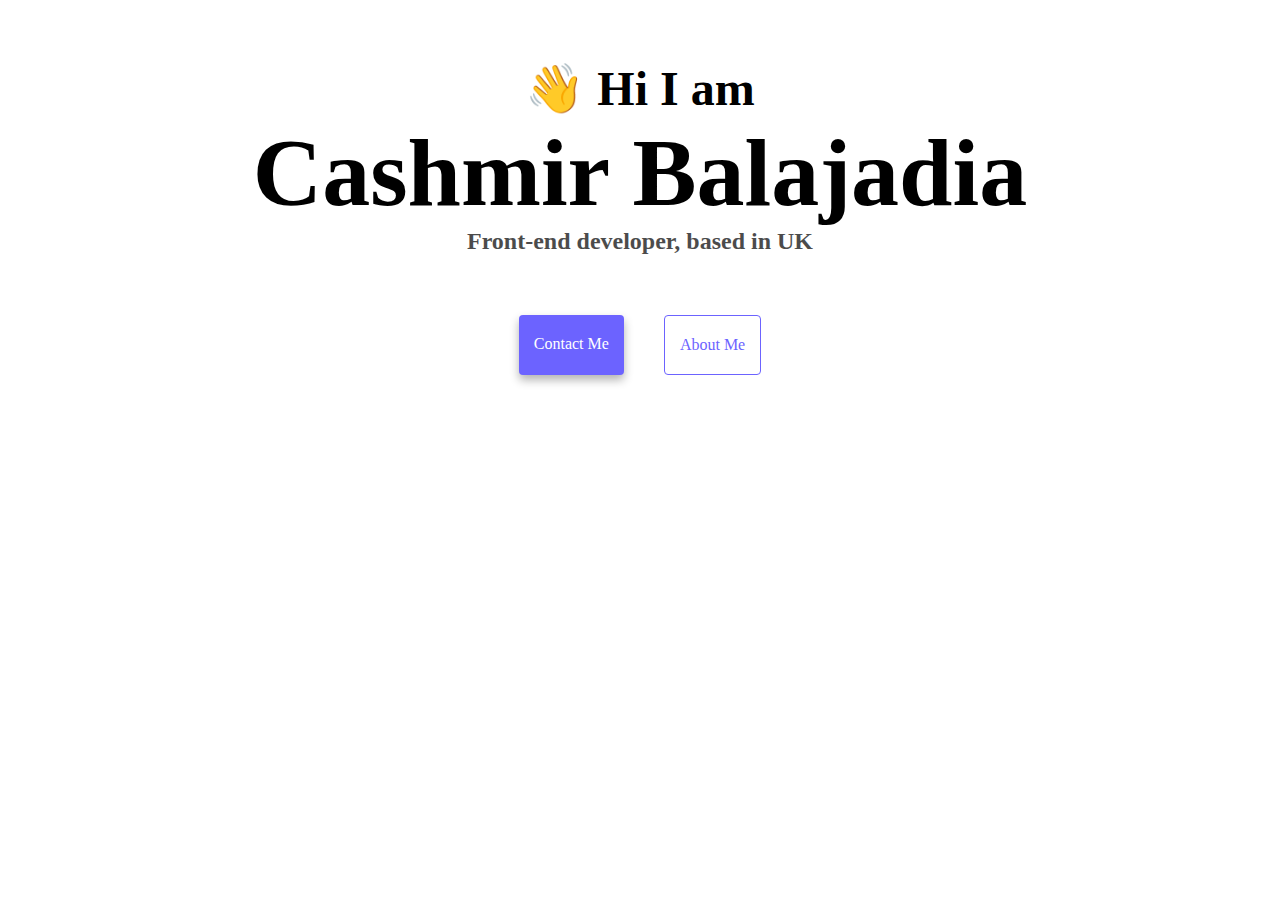
==== index.html @ 4b9f1b69 "created the base html and styles" ====
<!DOCTYPE html>
<html lang="en">
  <head>
    <meta charset="UTF-8" />
    <meta name="viewport" content="width=device-width, initial-scale=1.0" />
    <title>Responsive Learning Review</title>
    <link rel="stylesheet" href="styles.css" />
  </head>
  <body>
    <h2>👋 Hi I am</h2>
    <h1>Cashmir Balajadia</h1>
    <h3>Front-end developer, based in UK</h3>
    <div class="navigation-links">
      <a href="about.html#contact" class="contact-link">Contact Me</a>
      <a href="about.html" class="about-link">About Me</a>
    </div>
  </body>
</html>
---- styles.css ----
:root {
  --primary-color: #6c63ff;
  --secondary-color: #f5f2fe;
  --box-shadow: 0 5px 10px rgba(0, 0, 0, 0.3);
}

body {
  margin: 60px auto;
  max-width: 800px;
}

h1,
h2,
h3 {
  text-align: center;
  margin: 0;
}

h1 {
  font-size: 96px;
}

h2 {
  font-size: 48px;
}

h3 {
  font-size: 24px;
  opacity: 0.7;
}

p {
  background: var(--secondary-color);
  padding: 20px;
  border-radius: 4px;
  font-size: 18px;
  line-height: 1.5;
  text-align: center;
}

.navigation-links {
  display: flex;
  justify-content: center;
  margin-top: 40px;
}

.navigation-links a {
  padding: 20px 15px;
  margin: 20px;
  border-radius: 4px;
  text-decoration: none;
  text-transform: capitalize;
}

.contact-link {
  background: var(--primary-color);
  color: white;
  box-shadow: var(--box-shadow);
}

.about-link {
  color: var(--primary-color);
  border: 1px solid var(--primary-color);
}

.homepage-link {
  color: var(--primary-color);
  text-align: center;
  display: block;
}

.email-link {
  color: var(--primary-color);
  text-align: center;
  display: block;
  text-decoration: none;
  font-size: 28px;
}

.about-paragraphs {
  display: flex;
  justify-content: center;
  margin: 30px 0;
}

.about-paragraphs p {
  margin: 10px;
}
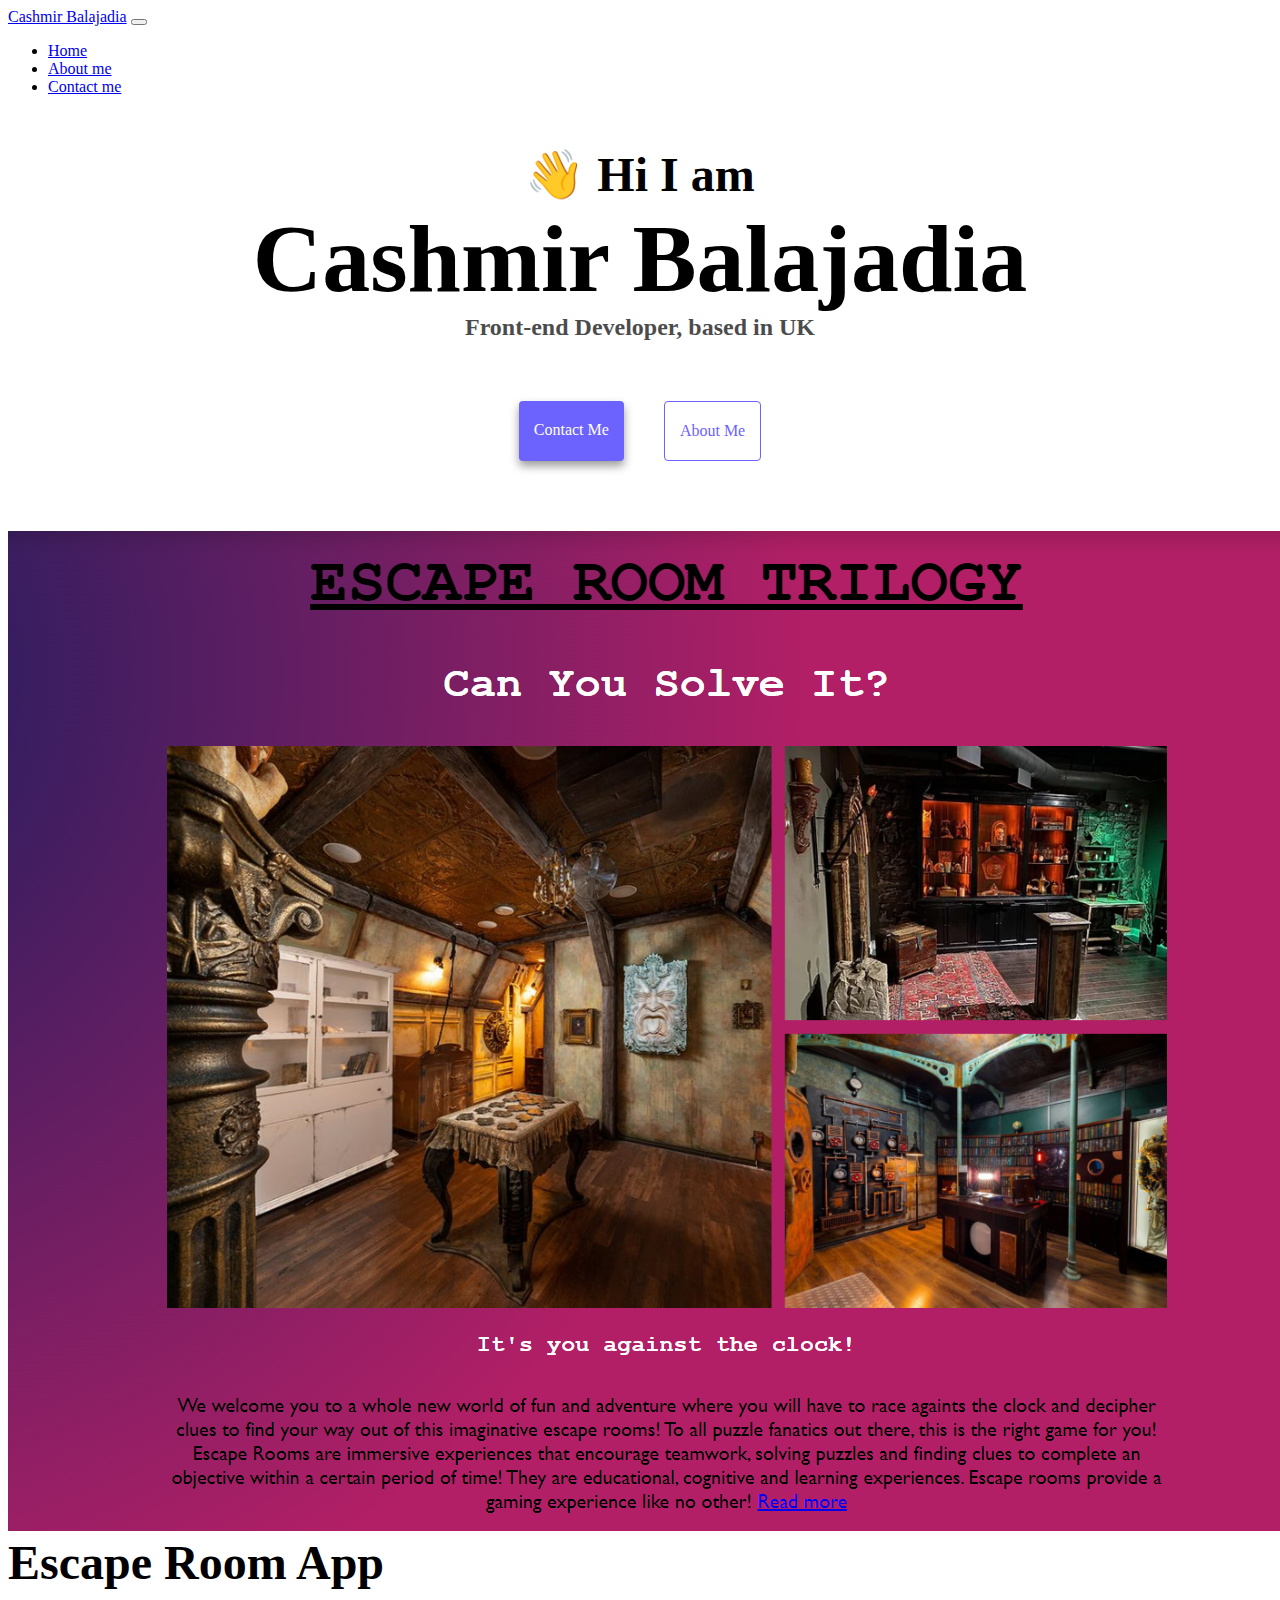
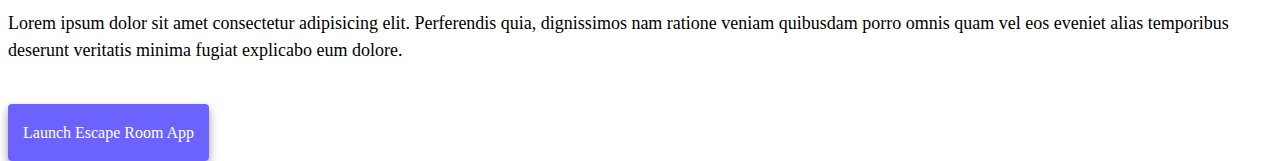
==== commit 45e6ec41: "updated all index content" ====
--- a/index.html
+++ b/index.html
@@ -3,16 +3,89 @@
   <head>
     <meta charset="UTF-8" />
     <meta name="viewport" content="width=device-width, initial-scale=1.0" />
-    <title>Responsive Learning Review</title>
-    <link rel="stylesheet" href="styles.css" />
+    <!DOCTYPE html>
+    <html lang="en">
+      <head>
+        <meta charset="utf-8" />
+        <meta name="viewport" content="width=device-width, initial-scale=1" />
+
+        <link
+          href="https://cdn.jsdelivr.net/npm/bootstrap@5.3.2/dist/css/bootstrap.min.css"
+          rel="stylesheet"
+          integrity="sha384-T3c6CoIi6uLrA9TneNEoa7RxnatzjcDSCmG1MXxSR1GAsXEV/Dwwykc2MPK8M2HN"
+          crossorigin="anonymous"
+        />
+      </head>
+      <body>
+        <script
+          src="https://cdn.jsdelivr.net/npm/bootstrap@5.3.2/dist/js/bootstrap.bundle.min.js"
+          integrity="sha384-C6RzsynM9kWDrMNeT87bh95OGNyZPhcTNXj1NW7RuBCsyN/o0jlpcV8Qyq46cDfL"
+          crossorigin="anonymous"
+        ></script>
+        <link rel="stylesheet" href="styles.css" />
+      </body>
+    </html>
+    <title>Responsive Review Learning</title>
   </head>
   <body>
-    <h2>👋 Hi I am</h2>
-    <h1>Cashmir Balajadia</h1>
-    <h3>Front-end developer, based in UK</h3>
-    <div class="navigation-links">
-      <a href="about.html#contact" class="contact-link">Contact Me</a>
-      <a href="about.html" class="about-link">About Me</a>
+    <nav class="navbar navbar-expand-lg bg-body-tertiary">
+      <div class="container-fluid">
+        <a class="navbar-brand" href="#">Cashmir Balajadia</a>
+        <button
+          class="navbar-toggler"
+          type="button"
+          data-bs-toggle="collapse"
+          data-bs-target="#navbarNav"
+          aria-controls="navbarNav"
+          aria-expanded="false"
+          aria-label="Toggle navigation"
+        >
+          <span class="navbar-toggler-icon"></span>
+        </button>
+        <div class="collapse navbar-collapse" id="navbarNav">
+          <ul class="navbar-nav">
+            <li class="nav-item">
+              <a class="nav-link active" aria-current="page" href="#">Home</a>
+            </li>
+            <li class="nav-item">
+              <a class="nav-link" href="#">About me</a>
+            </li>
+            <li class="nav-item">
+              <a class="nav-link" href="#">Contact me</a>
+            </li>
+          </ul>
+        </div>
+      </div>
+    </nav>
+    <header>
+      <h2>👋 Hi I am</h2>
+      <h1>Cashmir Balajadia</h1>
+      <h3>Front-end Developer, based in UK</h3>
+      <div class="navigation-links">
+        <a href="contact.html" class="primary-link">Contact Me</a>
+        <a href="about.html" class="secondary-link">About Me</a>
+      </div>
+    </header>
+    <div class="container project-section">
+      <div class="row">
+        <div class="col-sm-6">
+          <img
+            src="images/SheCodes Basic image.png"
+            alt="escape-image"
+            class="img-fluid"
+          />
+        </div>
+        <div class="col-sm-6">
+          <h2>Escape Room App</h2>
+          <p>
+            Lorem ipsum dolor sit amet consectetur adipisicing elit. Perferendis
+            quia, dignissimos nam ratione veniam quibusdam porro omnis quam vel
+            eos eveniet alias temporibus deserunt veritatis minima fugiat
+            explicabo eum dolore.
+          </p>
+          <a href="#" class="primary-link">Launch Escape Room App</a>
+        </div>
+      </div>
     </div>
   </body>
 </html>
--- a/styles.css
+++ b/styles.css
@@ -1,88 +1,65 @@
-:root {
-  --primary-color: #6c63ff;
-  --secondary-color: #f5f2fe;
-  --box-shadow: 0 5px 10px rgba(0, 0, 0, 0.3);
+header {
+  margin: 50px 0;
 }
 
-body {
-  margin: 60px auto;
-  max-width: 800px;
-}
-
-h1,
+header h1,
 h2,
 h3 {
   text-align: center;
   margin: 0;
 }
 
-h1 {
+header h1 {
   font-size: 96px;
+  margin: 0;
 }
 
-h2 {
+header h2 {
   font-size: 48px;
 }
 
-h3 {
+header h3 {
   font-size: 24px;
   opacity: 0.7;
 }
 
-p {
-  background: var(--secondary-color);
-  padding: 20px;
-  border-radius: 4px;
-  font-size: 18px;
-  line-height: 1.5;
-  text-align: center;
-}
-
 .navigation-links {
+  margin-top: 40px;
   display: flex;
   justify-content: center;
-  margin-top: 40px;
 }
 
 .navigation-links a {
+  margin: 20px;
+}
+
+.primary-link {
+  background: #6c63ff;
+  color: white;
+  box-shadow: 0px 5px 10px rgba(0, 0, 0, 0.4);
   padding: 20px 15px;
-  margin: 20px;
   border-radius: 4px;
   text-decoration: none;
   text-transform: capitalize;
 }
 
-.contact-link {
-  background: var(--primary-color);
-  color: white;
-  box-shadow: var(--box-shadow);
+.secondary-link {
+  color: #6c63ff;
+  border: 1px solid #6c63ff;
+  padding: 20px 15px;
+  border-radius: 4px;
+  text-decoration: none;
+  text-transform: capitalize;
 }
 
-.about-link {
-  color: var(--primary-color);
-  border: 1px solid var(--primary-color);
+.project-section h2 {
+  font-size: 48px;
+  text-align: left;
+  margin-bottom: 20px;
 }
 
-.homepage-link {
-  color: var(--primary-color);
-  text-align: center;
-  display: block;
+.project-section p {
+  font-size: 18px;
+  line-height: 1.5;
+  margin-bottom: 60px;
 }
-
-.email-link {
-  color: var(--primary-color);
-  text-align: center;
-  display: block;
-  text-decoration: none;
-  font-size: 28px;
-}
-
-.about-paragraphs {
-  display: flex;
-  justify-content: center;
-  margin: 30px 0;
-}
-
-.about-paragraphs p {
-  margin: 10px;
-}
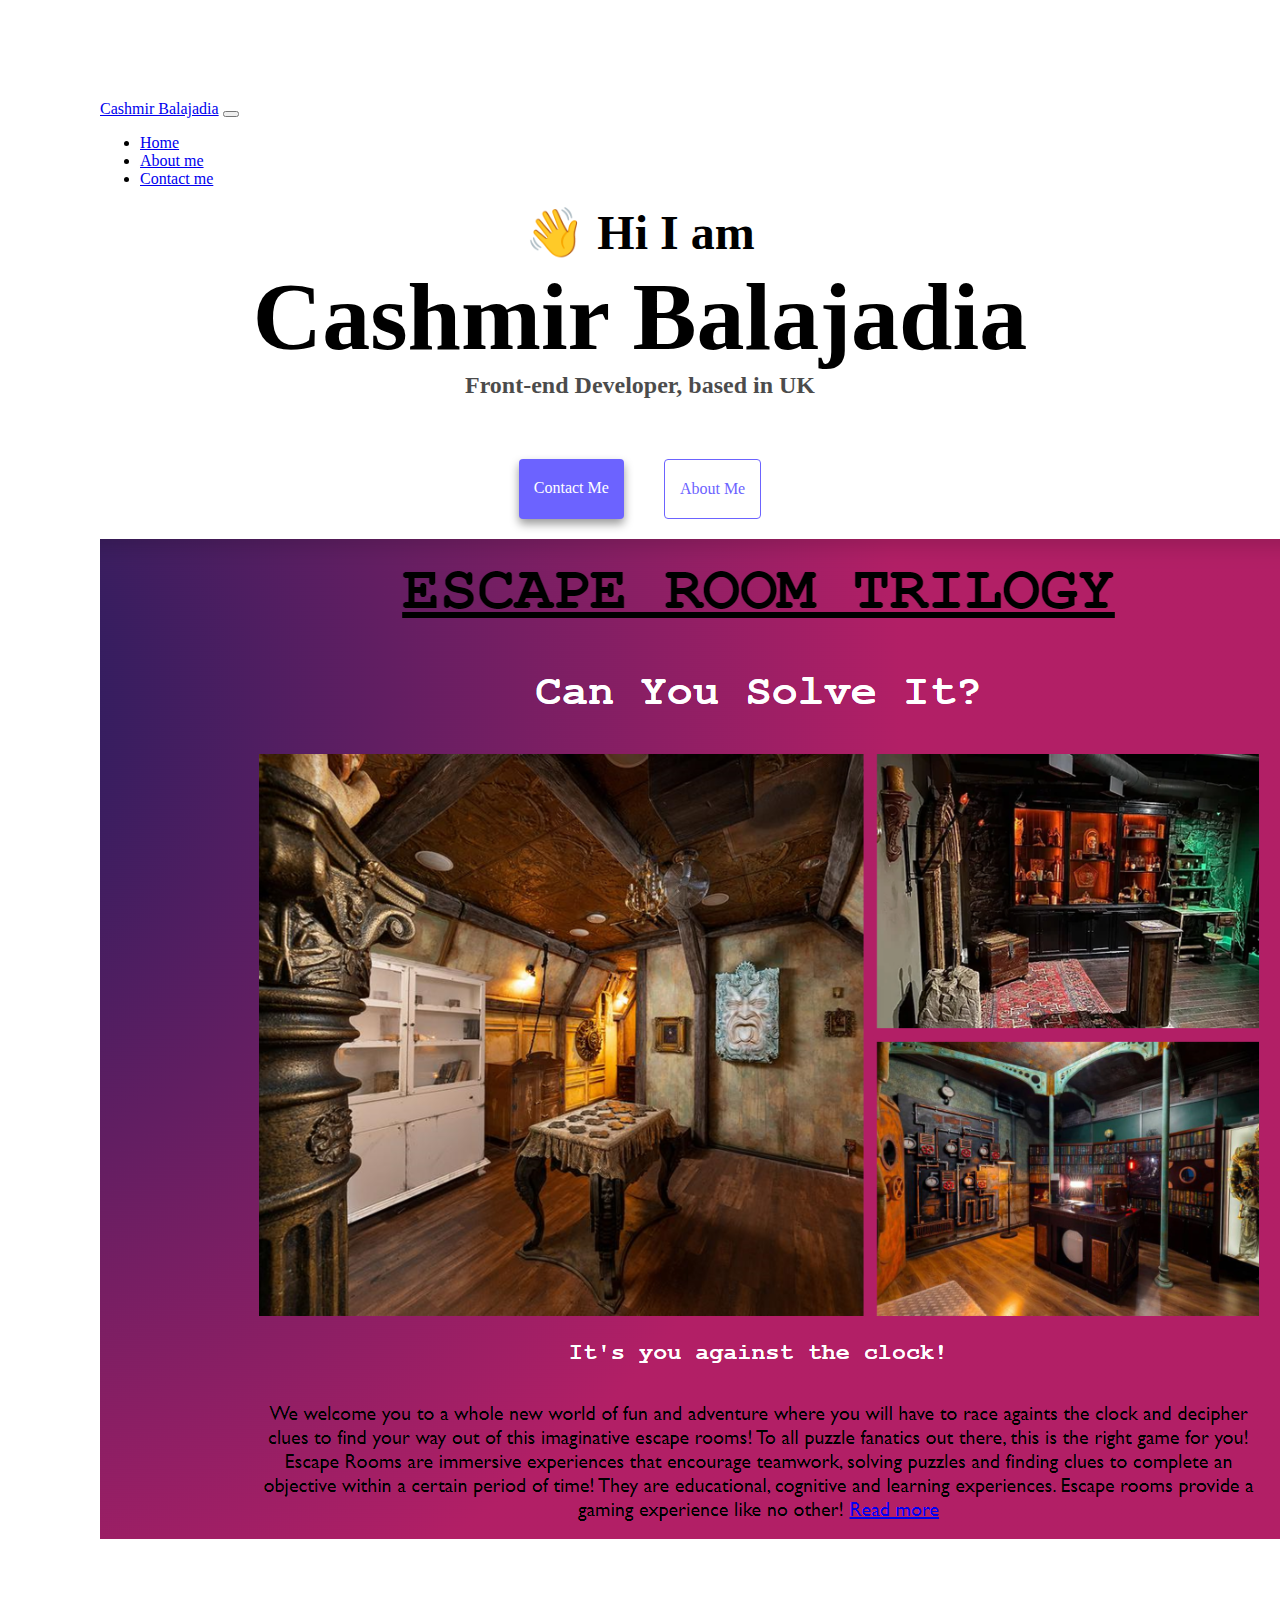
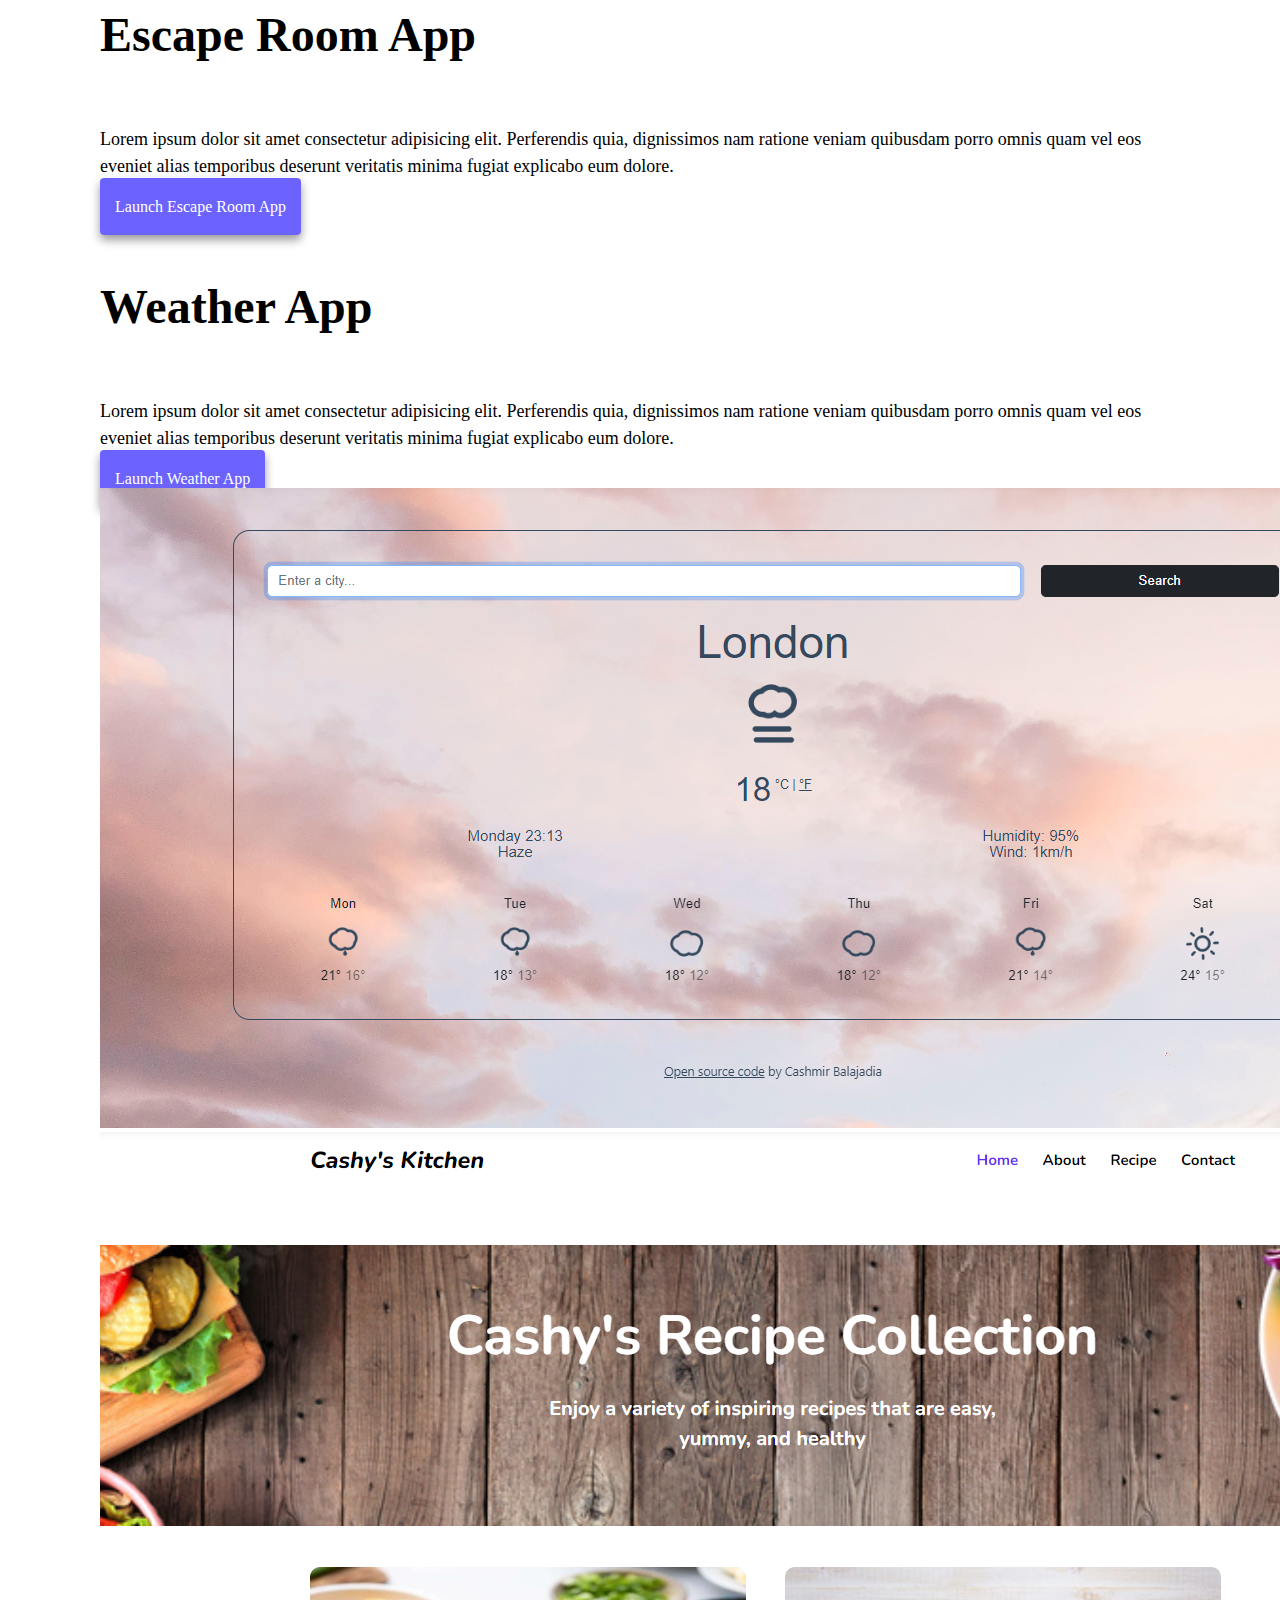
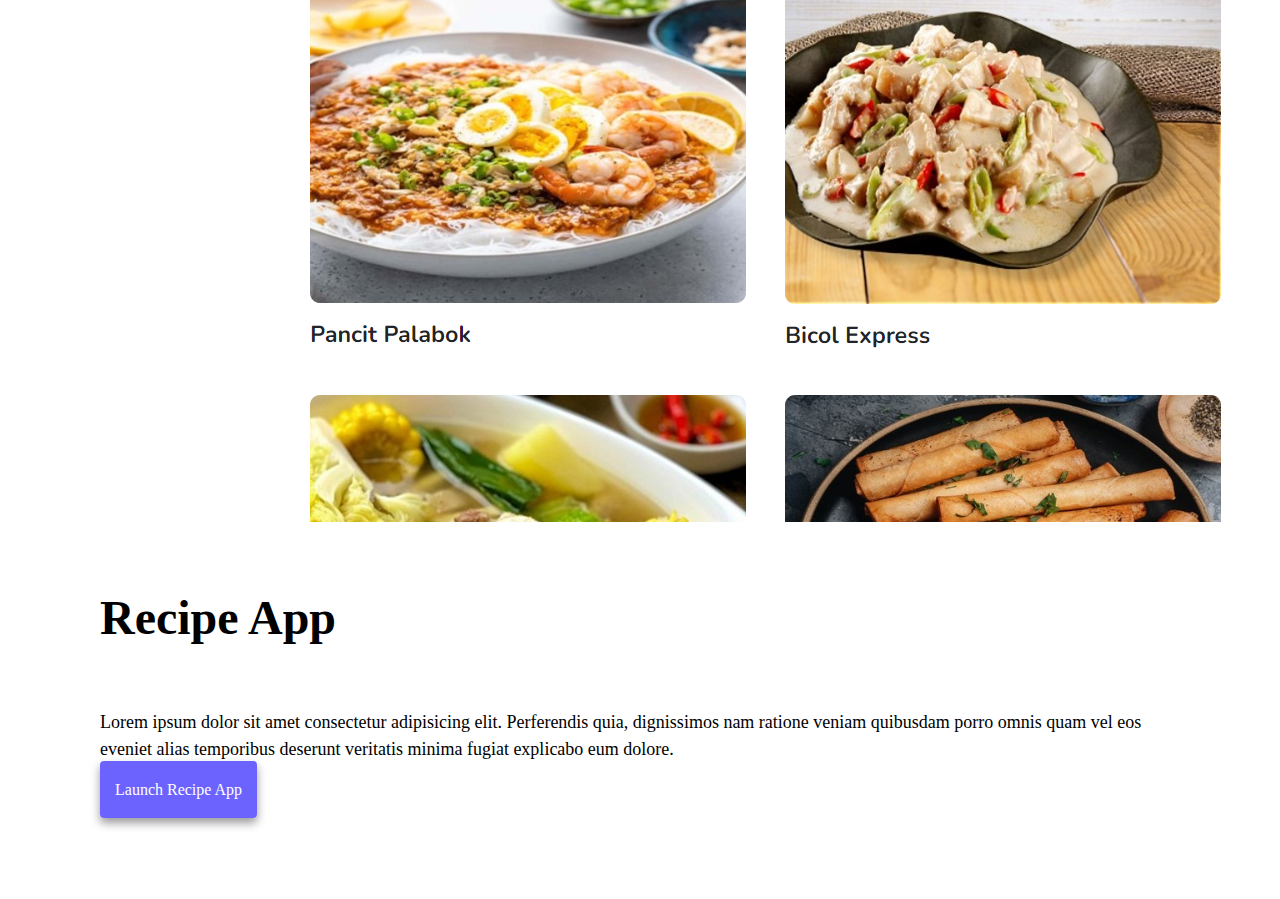
==== commit 52bd03a5: "added about content" ====
--- a/index.html
+++ b/index.html
@@ -28,9 +28,9 @@
     <title>Responsive Review Learning</title>
   </head>
   <body>
-    <nav class="navbar navbar-expand-lg bg-body-tertiary">
+    <nav class="navbar navbar-expand-lg bg-body-tertiary fixed-top">
       <div class="container-fluid">
-        <a class="navbar-brand" href="#">Cashmir Balajadia</a>
+        <a class="navbar-brand" href="index.html">Cashmir Balajadia</a>
         <button
           class="navbar-toggler"
           type="button"
@@ -45,29 +45,31 @@
         <div class="collapse navbar-collapse" id="navbarNav">
           <ul class="navbar-nav">
             <li class="nav-item">
-              <a class="nav-link active" aria-current="page" href="#">Home</a>
+              <a class="nav-link active" aria-current="page" href="index.html"
+                >Home</a
+              >
             </li>
             <li class="nav-item">
-              <a class="nav-link" href="#">About me</a>
+              <a class="nav-link" href="about.html">About me</a>
             </li>
             <li class="nav-item">
-              <a class="nav-link" href="#">Contact me</a>
+              <a class="nav-link" href="contact.html">Contact me</a>
             </li>
           </ul>
         </div>
       </div>
     </nav>
-    <header>
-      <h2>👋 Hi I am</h2>
-      <h1>Cashmir Balajadia</h1>
-      <h3>Front-end Developer, based in UK</h3>
-      <div class="navigation-links">
-        <a href="contact.html" class="primary-link">Contact Me</a>
-        <a href="about.html" class="secondary-link">About Me</a>
-      </div>
-    </header>
-    <div class="container project-section">
-      <div class="row">
+
+    <h2>👋 Hi I am</h2>
+    <h1>Cashmir Balajadia</h1>
+    <h3>Front-end Developer, based in UK</h3>
+    <div class="navigation-links">
+      <a href="contact.html" class="primary-link">Contact Me</a>
+      <a href="about.html" class="secondary-link">About Me</a>
+    </div>
+
+    <div class="container project-section mt-5">
+      <div class="row mb-5">
         <div class="col-sm-6">
           <img
             src="images/SheCodes Basic image.png"
@@ -76,7 +78,7 @@
           />
         </div>
         <div class="col-sm-6">
-          <h2>Escape Room App</h2>
+          <h4 class="text-left">Escape Room App</h4>
           <p>
             Lorem ipsum dolor sit amet consectetur adipisicing elit. Perferendis
             quia, dignissimos nam ratione veniam quibusdam porro omnis quam vel
@@ -86,6 +88,46 @@
           <a href="#" class="primary-link">Launch Escape Room App</a>
         </div>
       </div>
+
+      <div class="row mb-5">
+        <div class="col-sm-6">
+          <h4>Weather App</h4>
+          <p>
+            Lorem ipsum dolor sit amet consectetur adipisicing elit. Perferendis
+            quia, dignissimos nam ratione veniam quibusdam porro omnis quam vel
+            eos eveniet alias temporibus deserunt veritatis minima fugiat
+            explicabo eum dolore.
+          </p>
+          <a href="#" class="primary-link">Launch Weather App</a>
+        </div>
+        <div class="col-sm-6">
+          <img
+            src="images/Shecodes React image.png"
+            alt="weather-image"
+            class="img-fluid"
+          />
+        </div>
+      </div>
+
+      <div class="row mb-5">
+        <div class="col-sm-6">
+          <img
+            src="images/Shecodes Responsive image.png"
+            alt="recipe-image"
+            class="img-fluid"
+          />
+        </div>
+        <div class="col-sm-6">
+          <h4 class="text-left">Recipe App</h4>
+          <p>
+            Lorem ipsum dolor sit amet consectetur adipisicing elit. Perferendis
+            quia, dignissimos nam ratione veniam quibusdam porro omnis quam vel
+            eos eveniet alias temporibus deserunt veritatis minima fugiat
+            explicabo eum dolore.
+          </p>
+          <a href="#" class="primary-link">Launch Recipe App</a>
+        </div>
+      </div>
     </div>
   </body>
 </html>
--- a/styles.css
+++ b/styles.css
@@ -1,26 +1,30 @@
-header {
-  margin: 50px 0;
+body {
+  margin: 100px;
 }
 
-header h1,
+h1,
 h2,
 h3 {
   text-align: center;
   margin: 0;
 }
 
-header h1 {
+h1 {
   font-size: 96px;
   margin: 0;
 }
 
-header h2 {
+h2 {
   font-size: 48px;
 }
 
-header h3 {
+h3 {
   font-size: 24px;
   opacity: 0.7;
+}
+
+h4 {
+  font-size: 48px;
 }
 
 .navigation-links {
@@ -52,14 +56,14 @@
   text-transform: capitalize;
 }
 
-.project-section h2 {
-  font-size: 48px;
-  text-align: left;
-  margin-bottom: 20px;
+p {
+  font-size: 18px;
+  line-height: 1.5;
 }
 
-.project-section p {
-  font-size: 18px;
-  line-height: 1.5;
-  margin-bottom: 60px;
+.email-link {
+  font-size: 28px;
+  display: flex;
+  justify-content: center;
+  text-decoration: none;
 }
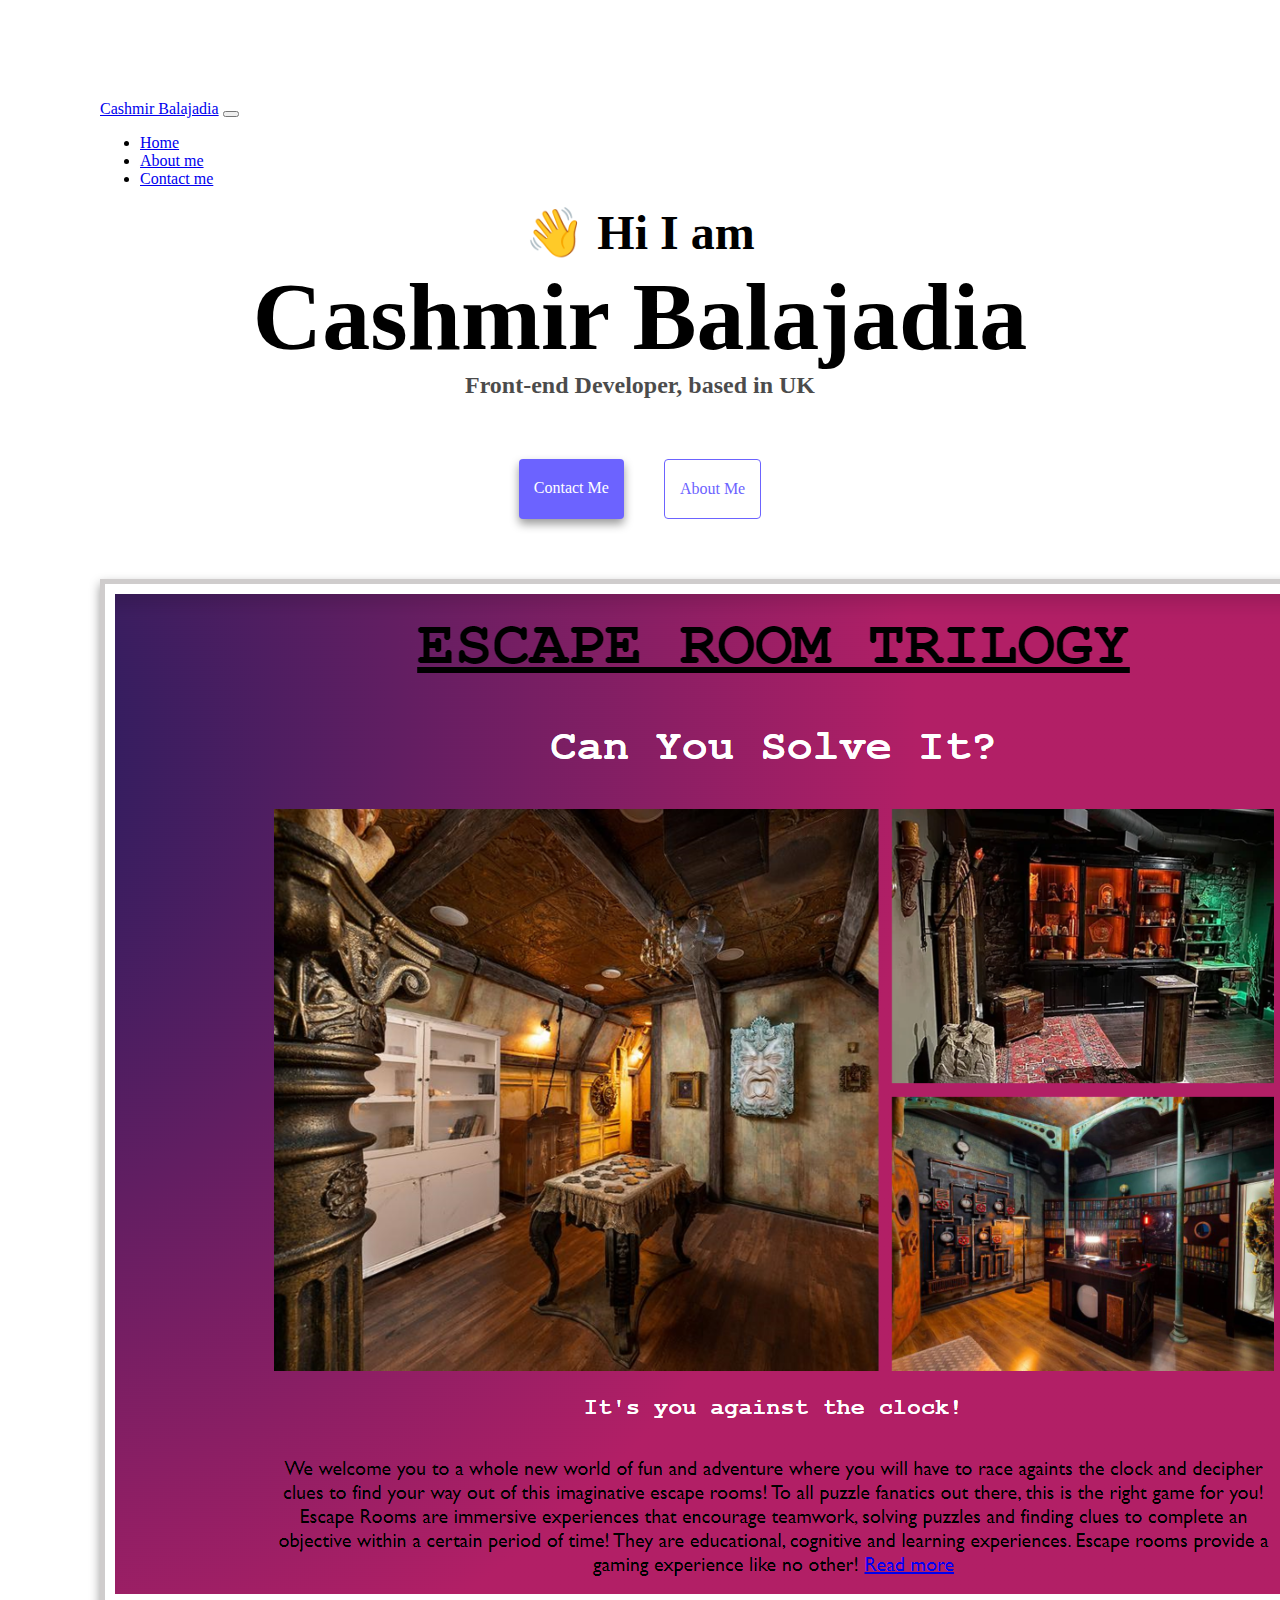
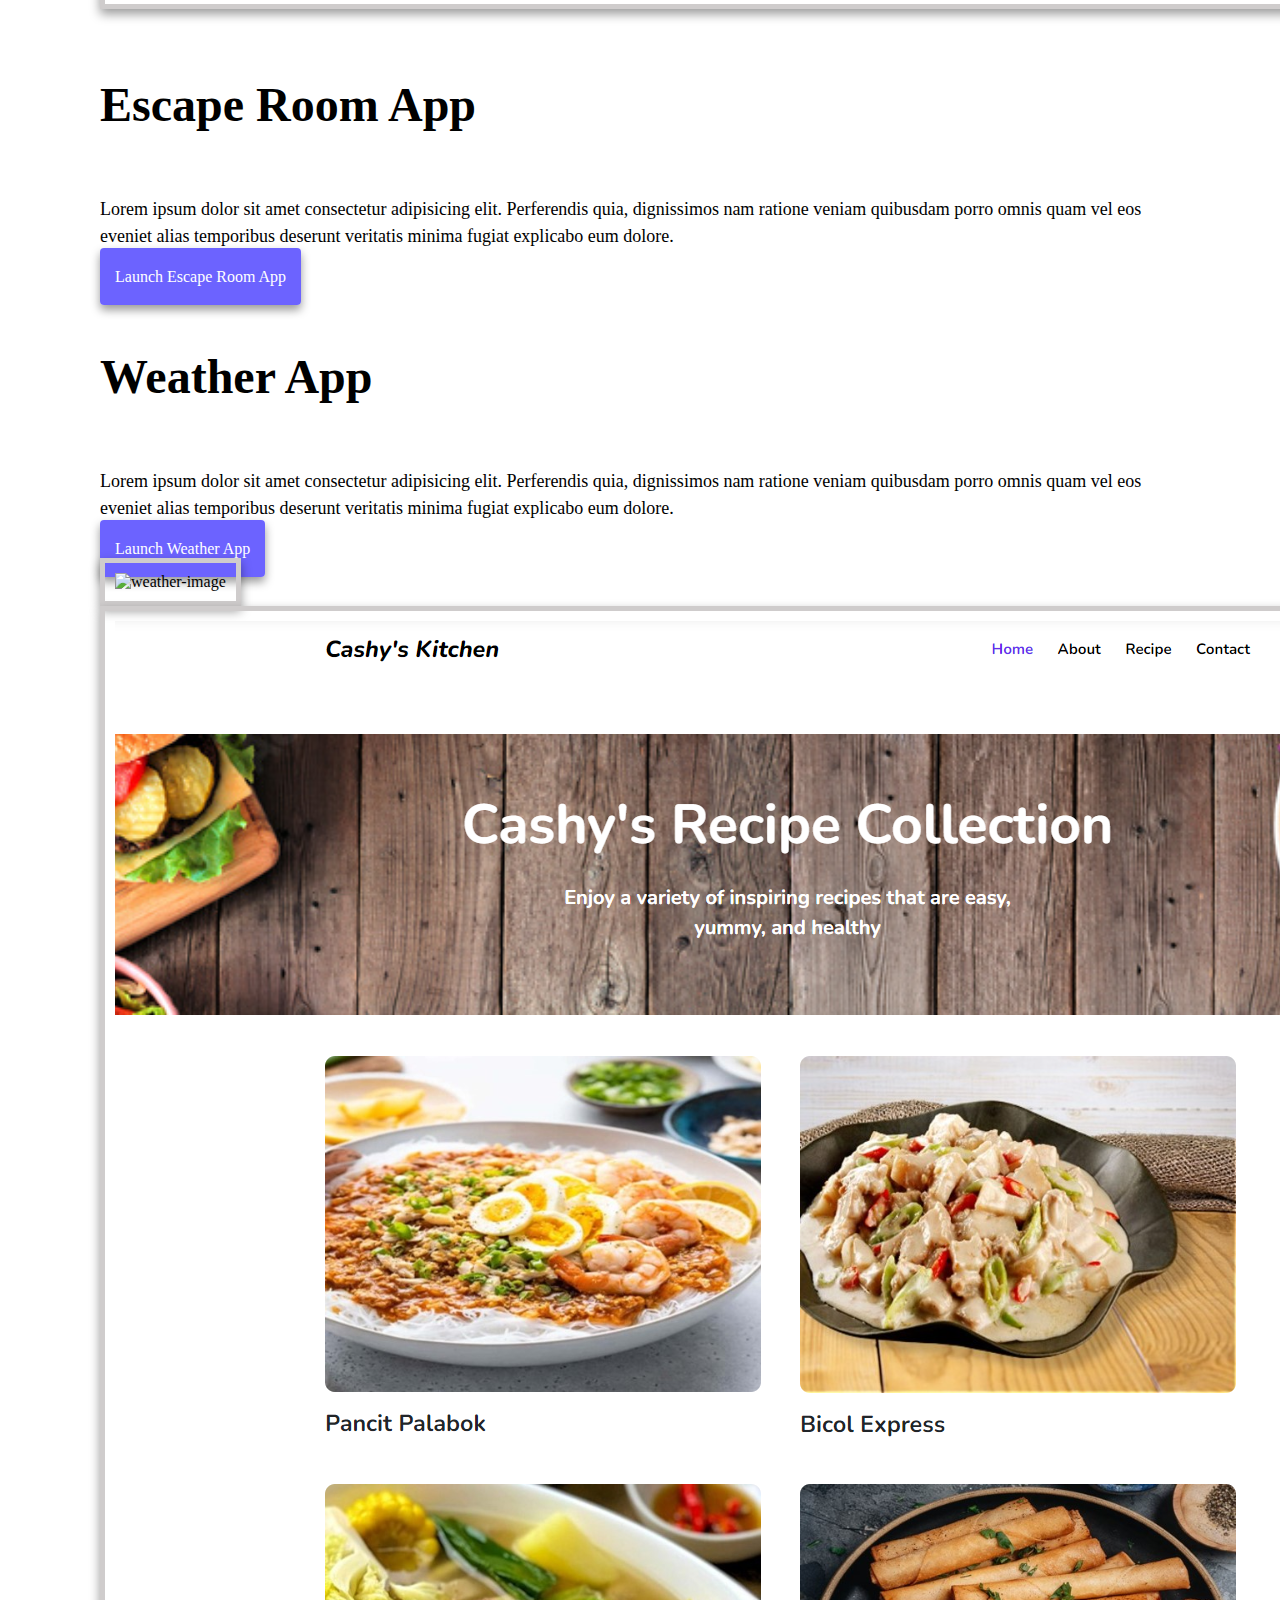
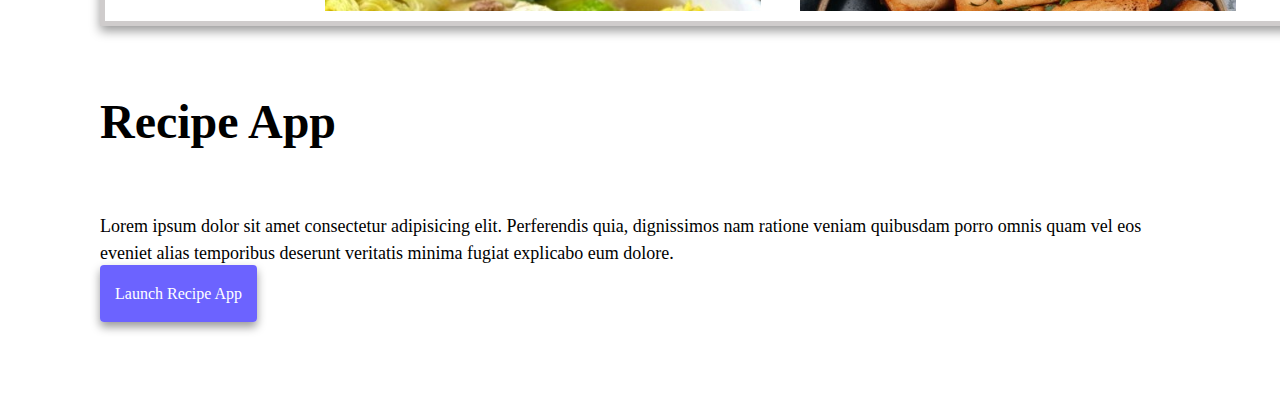
==== commit af96b66f: "added responsiveness on the page" ====
--- a/index.html
+++ b/index.html
@@ -29,7 +29,7 @@
   </head>
   <body>
     <nav class="navbar navbar-expand-lg bg-body-tertiary fixed-top">
-      <div class="container-fluid">
+      <div class="container">
         <a class="navbar-brand" href="index.html">Cashmir Balajadia</a>
         <button
           class="navbar-toggler"
@@ -64,22 +64,22 @@
     <h1>Cashmir Balajadia</h1>
     <h3>Front-end Developer, based in UK</h3>
     <div class="navigation-links">
-      <a href="contact.html" class="primary-link">Contact Me</a>
+      <a href="about.html#contact" class="primary-link">Contact Me</a>
       <a href="about.html" class="secondary-link">About Me</a>
     </div>
 
-    <div class="container project-section mt-5">
+    <div class="container">
       <div class="row mb-5">
-        <div class="col-sm-6">
+        <div class="col-sm-6 mb-5">
           <img
             src="images/SheCodes Basic image.png"
             alt="escape-image"
-            class="img-fluid"
+            class="img-fluid d-none d-sm-block"
           />
         </div>
         <div class="col-sm-6">
           <h4 class="text-left">Escape Room App</h4>
-          <p>
+          <p class="mb-5">
             Lorem ipsum dolor sit amet consectetur adipisicing elit. Perferendis
             quia, dignissimos nam ratione veniam quibusdam porro omnis quam vel
             eos eveniet alias temporibus deserunt veritatis minima fugiat
@@ -92,7 +92,7 @@
       <div class="row mb-5">
         <div class="col-sm-6">
           <h4>Weather App</h4>
-          <p>
+          <p class="mb-5">
             Lorem ipsum dolor sit amet consectetur adipisicing elit. Perferendis
             quia, dignissimos nam ratione veniam quibusdam porro omnis quam vel
             eos eveniet alias temporibus deserunt veritatis minima fugiat
@@ -102,9 +102,9 @@
         </div>
         <div class="col-sm-6">
           <img
-            src="images/Shecodes React image.png"
+            src="images/shecodes react image.png"
             alt="weather-image"
-            class="img-fluid"
+            class="img-fluid d-none d-sm-block"
           />
         </div>
       </div>
@@ -113,13 +113,13 @@
         <div class="col-sm-6">
           <img
             src="images/Shecodes Responsive image.png"
-            alt="recipe-image"
-            class="img-fluid"
+            alt="escape-image"
+            class="img-fluid d-none d-sm-block"
           />
         </div>
         <div class="col-sm-6">
           <h4 class="text-left">Recipe App</h4>
-          <p>
+          <p class="mb-5">
             Lorem ipsum dolor sit amet consectetur adipisicing elit. Perferendis
             quia, dignissimos nam ratione veniam quibusdam porro omnis quam vel
             eos eveniet alias temporibus deserunt veritatis minima fugiat
--- a/styles.css
+++ b/styles.css
@@ -27,8 +27,19 @@
   font-size: 48px;
 }
 
+p {
+  font-size: 18px;
+  line-height: 1.5;
+}
+
+img {
+  padding: 10px;
+  border: 5px solid #cfcccc;
+  box-shadow: 0px 5px 10px rgba(0, 0, 0, 0.4);
+}
+
 .navigation-links {
-  margin-top: 40px;
+  margin: 40px;
   display: flex;
   justify-content: center;
 }
@@ -56,14 +67,48 @@
   text-transform: capitalize;
 }
 
-p {
-  font-size: 18px;
-  line-height: 1.5;
-}
-
 .email-link {
   font-size: 28px;
   display: flex;
   justify-content: center;
   text-decoration: none;
 }
+
+@media (max-width: 500px) {
+  h1 {
+    font-size: 48px;
+    margin-bottom: 10px;
+  }
+
+  h2 {
+    font-size: 24px;
+  }
+
+  h3 {
+    font-size: 12px;
+  }
+
+  .navigation-links {
+    font-size: 12px;
+    margin: 20px;
+  }
+
+  h4 {
+    font-size: 24px;
+    text-align: center;
+  }
+
+  p {
+    font-size: 12px;
+    text-align: center;
+  }
+
+  a {
+    display: flex;
+    justify-content: center;
+  }
+
+  .row {
+    margin-bottom: 50px;
+  }
+}
